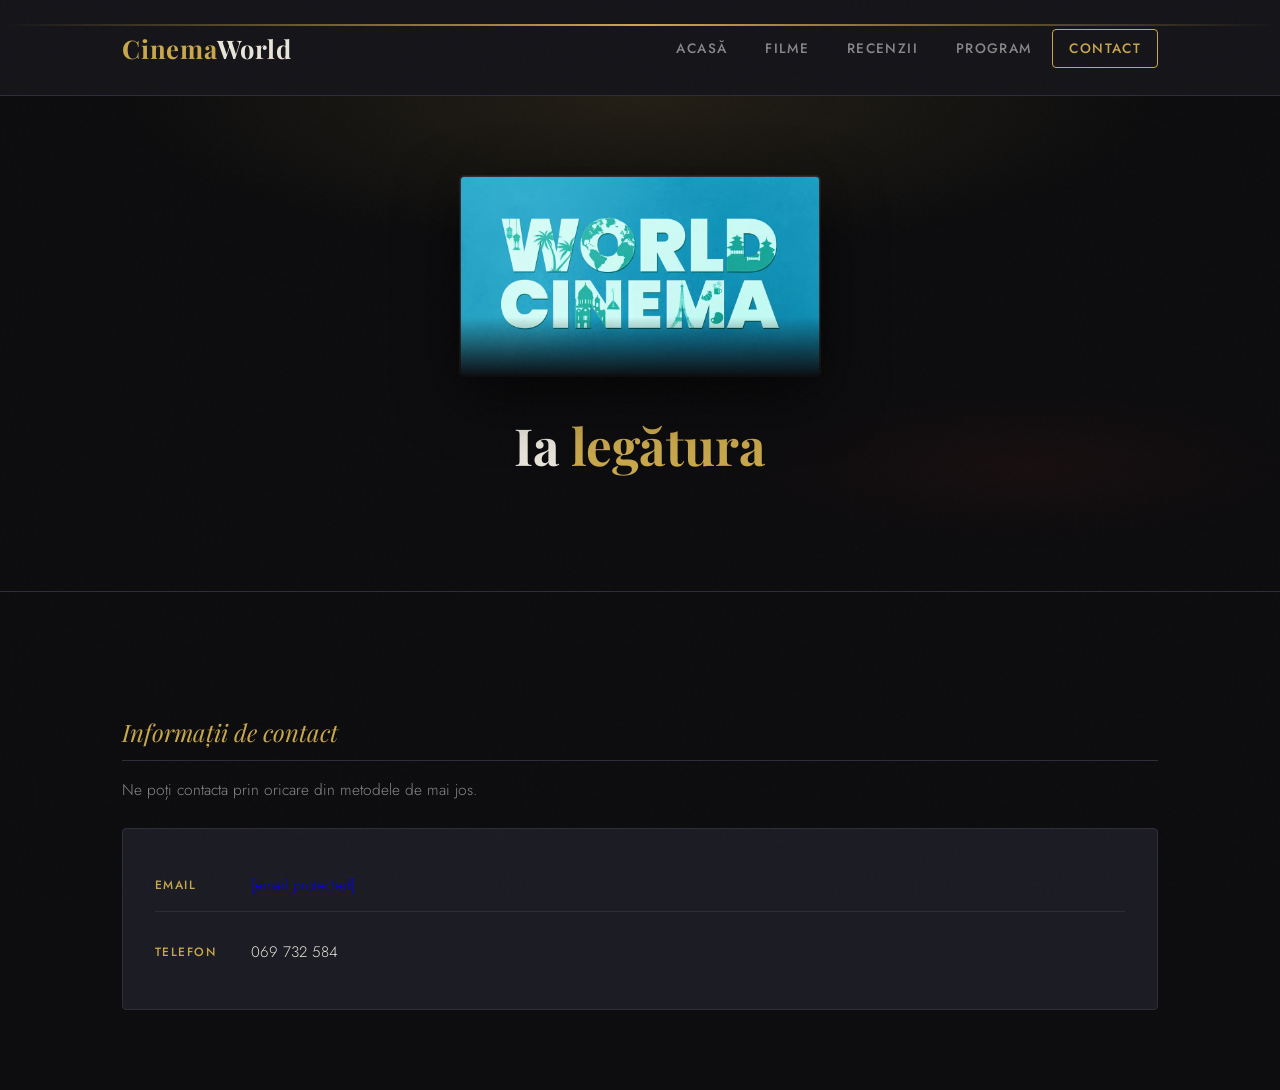
==== contact.html @ 7b28ca08 "Add files via upload" ====
<!DOCTYPE html>
<html lang="ro">
<head>
    <meta charset="UTF-8">
    <meta name="viewport" content="width=device-width, initial-scale=1.0">
    <title>Contact — Cinema World</title>
    <link rel="stylesheet" href="style.css">
</head>
<body>

<div id="header">
    <div id="header-inner">
        <a href="index.html" id="logo">Cinema<span>World</span></a>
        <ul id="nav">
            <li><a href="index.html">Acasă</a></li>
            <li><a href="filme.html">Filme</a></li>
            <li><a href="recenzii.html">Recenzii</a></li>
            <li><a href="program.html">Program</a></li>
            <li><a href="contact.html" class="active">Contact</a></li>
        </ul>
    </div>
</div>

<div id="hero">
    <div id="wrapper">
        <div id="hero-image">
            <img src="image.avif" alt="Contact Cinema World">
        </div>
        <h1>Ia <span class="accent">legătura</span></h1>
    </div>
</div>

<hr>

<div id="main">
    <div id="wrapper">
        <h2>Informații de contact</h2>
        <p>Ne poți contacta prin oricare din metodele de mai jos.</p>
        <div id="contact-info">
            <div class="contact-row">
                <span class="contact-label">Email</span>
                <span class="contact-value"><a href="/cdn-cgi/l/email-protection" class="__cf_email__" data-cfemail="f3909a9d969e92b3849c819f97dd909c9e">[email&#160;protected]</a></span>
            </div>
            <div class="contact-row">
                <span class="contact-label">Telefon</span>
                <span class="contact-value">069 732 584</span>
            </div>
        </div>
    </div>
</div>

<div id="footer"
---- style.css ----
@import url('https://fonts.googleapis.com/css2?family=Playfair+Display:ital,wght@0,400;0,700;1,400&family=Jost:wght@300;400;500&display=swap');

:root {
  --bg:        #0d0d0f;
  --surface:   #15151a;
  --card:      #1c1c24;
  --border:    #2e2e3a;
  --gold:      #c9a84c;
  --gold-lt:   #e8c97a;
  --red:       #c0392b;
  --text:      #e8e4d9;
  --muted:     #888;
  --font-head: 'Playfair Display', Georgia, serif;
  --font-body: 'Jost', 'Helvetica Neue', sans-serif;
  --radius:    4px;
  --transition: 0.3s ease;
}

*, *::before, *::after {
  box-sizing: border-box;
  margin: 0;
  padding: 0;
}

html { scroll-behavior: smooth; }

body {
  background-color: var(--bg);
  color: var(--text);
  font-family: var(--font-body);
  font-size: 16px;
  font-weight: 300;
  line-height: 1.7;
  min-height: 100vh;
}

#wrapper {
  max-width: 1100px;
  margin: 0 auto;
  padding: 0 2rem;
}

#header {
  background: var(--surface);
  border-bottom: 1px solid var(--border);
  padding: 1.5rem 0;
  position: sticky;
  top: 0;
  z-index: 100;
  backdrop-filter: blur(8px);
}

#header::before {
  content: '';
  display: block;
  height: 2px;
  background: linear-gradient(90deg, transparent, var(--gold), transparent);
  margin-bottom: 1px;
}

#header-inner {
  max-width: 1100px;
  margin: 0 auto;
  padding: 0 2rem;
  display: flex;
  align-items: center;
  justify-content: space-between;
  gap: 2rem;
  flex-wrap: wrap;
}

#logo {
  font-family: var(--font-head);
  font-size: 1.6rem;
  font-weight: 700;
  color: var(--gold);
  letter-spacing: 0.03em;
  text-decoration: none;
}

#logo span { color: var(--text); }

#nav {
  display: flex;
  gap: 0.25rem;
  list-style: none;
  flex-wrap: wrap;
}

#nav a {
  display: block;
  padding: 0.45rem 1rem;
  font-size: 0.85rem;
  font-weight: 500;
  letter-spacing: 0.1em;
  text-transform: uppercase;
  text-decoration: none;
  color: var(--muted);
  border: 1px solid transparent;
  border-radius: var(--radius);
  transition: color var(--transition), border-color var(--transition), background var(--transition);
}

#nav a:link    { color: var(--muted); }
#nav a:visited { color: #666; }
#nav a:hover   { color: var(--gold); border-color: var(--gold); background: rgba(201,168,76,0.08); }
#nav a:active  { color: var(--gold-lt); background: rgba(201,168,76,0.18); }
#nav a.active  { color: var(--gold); border-color: var(--gold); }

#hero {
  position: relative;
  overflow: hidden;
  padding: 5rem 0 4rem;
  text-align: center;
  animation: fadeUp 0.7s ease both;
}

#hero::before {
  content: '';
  position: absolute;
  inset: 0;
  background:
    radial-gradient(ellipse 60% 50% at 50% 0%, rgba(201,168,76,0.12) 0%, transparent 70%),
    radial-gradient(ellipse 40% 30% at 80% 80%, rgba(192,57,43,0.06) 0%, transparent 60%);
  pointer-events: none;
}

#hero-image {
  position: relative;
  display: inline-block;
  margin-bottom: 2rem;
}

#hero-image img {
  width: 360px;
  max-width: 90vw;
  height: 200px;
  object-fit: cover;
  border-radius: var(--radius);
  border: 1px solid var(--border);
  box-shadow: 0 20px 60px rgba(0,0,0,0.6), 0 0 0 1px rgba(201,168,76,0.1);
  display: block;
}

#hero-image::after {
  content: '';
  position: absolute;
  bottom: -1px;
  left: 0;
  right: 0;
  height: 60px;
  background: linear-gradient(to bottom, transparent, var(--bg));
}

#main {
  padding: 3rem 0 5rem;
  animation: fadeUp 0.7s 0.15s ease both;
}

h1 {
  font-family: var(--font-head);
  font-size: clamp(2rem, 5vw, 3.2rem);
  font-weight: 700;
  color: var(--text);
  line-height: 1.15;
  margin-bottom: 1.25rem;
}

h1 .accent { color: var(--gold); }

h2 {
  font-family: var(--font-head);
  font-size: 1.5rem;
  font-weight: 400;
  font-style: italic;
  color: var(--gold);
  margin: 2.5rem 0 1rem;
  padding-bottom: 0.5rem;
  border-bottom: 1px solid var(--border);
}

h3 {
  font-family: var(--font-head);
  font-size: 1.2rem;
  font-weight: 700;
  color: var(--text);
  margin: 1.5rem 0 0.5rem;
}

p {
  color: var(--muted);
  margin-bottom: 1rem;
  font-size: 0.97rem;
}

hr {
  border: none;
  border-top: 1px solid var(--border);
  margin: 2rem 0;
}

#film-list {
  list-style: none;
  display: grid;
  gap: 0.75rem;
  margin-top: 1.5rem;
}

#film-list li {
  background: var(--card);
  border: 1px solid var(--border);
  border-left: 3px solid var(--gold);
  padding: 0.85rem 1.25rem;
  border-radius: var(--radius);
  font-size: 0.95rem;
  font-weight: 400;
  color: var(--text);
  transition: background var(--transition), border-left-color var(--transition), transform var(--transition);
  cursor: default;
}

#film-list li:hover {
  background: #222230;
  border-left-color: var(--gold-lt);
  transform: translateX(4px);
}

#reviews-grid {
  display: grid;
  gap: 1.5rem;
  margin-top: 1.5rem;
}

.review-card {
  background: var(--card);
  border: 1px solid var(--border);
  border-radius: var(--radius);
  padding: 1.5rem;
  position: relative;
  overflow: hidden;
  transition: box-shadow var(--transition);
}

.review-card::before {
  content: '"';
  position: absolute;
  top: -0.5rem;
  right: 1rem;
  font-family: var(--font-head);
  font-size: 5rem;
  color: rgba(201,168,76,0.08);
  line-height: 1;
  pointer-events: none;
}

.review-card:hover {
  box-shadow: 0 8px 30px rgba(0,0,0,0.4), 0 0 0 1px var(--gold);
}

.review-card h3 { margin-top: 0; }
.review-card p  { margin-bottom: 0; }

#schedule-table {
  width: 100%;
  border-collapse: collapse;
  margin-top: 1.5rem;
  font-size: 0.93rem;
}

#schedule-table th {
  background: var(--card);
  color: var(--gold);
  font-family: var(--font-body);
  font-weight: 500;
  font-size: 0.75rem;
  letter-spacing: 0.15em;
  text-transform: uppercase;
  padding: 0.85rem 1.25rem;
  text-align: left;
  border-bottom: 2px solid var(--gold);
}

#schedule-table td {
  padding: 0.85rem 1.25rem;
  border-bottom: 1px solid var(--border);
  color: var(--text);
}

#schedule-table tr:hover td { background: var(--card); }

#schedule-table td:last-child {
  color: var(--gold);
  font-weight: 500;
}

#contact-info {
  background: var(--card);
  border: 1px solid var(--border);
  border-radius: var(--radius);
  padding: 2rem;
  margin-top: 1.5rem;
  display: grid;
  gap: 1rem;
}

.contact-row {
  display: flex;
  gap: 1rem;
  align-items: center;
  padding: 0.75rem 0;
  border-bottom: 1px solid var(--border);
}

.contact-row:last-child { border-bottom: none; }

.contact-label {
  font-size: 0.75rem;
  font-weight: 500;
  letter-spacing: 0.12em;
  text-transform: uppercase;
  color: var(--gold);
  min-width: 80px;
}

.contact-value {
  color: var(--text);
  font-size: 0.95rem;
}

#footer {
  background: var(--surface);
  border-top: 1px solid var(--border);
  padding: 2rem 0;
  text-align: center;
}

#footer p {
  font-size: 0.8rem;
  color: var(--muted);
  margin: 0;
}

#intro {
  max-width: 640px;
  margin: 0 auto;
  text-align: center;
}

#intro p {
  font-size: 1.05rem;
  color: var(--muted);
  margin-bottom: 2rem;
}

body::after {
  content: '';
  position: fixed;
  inset: 0;
  background-image: url("data:image/svg+xml,%3Csvg viewBox='0 0 256 256' xmlns='http://www.w3.org/2000/svg'%3E%3Cfilter id='noise'%3E%3CfeTurbulence type='fractalNoise' baseFrequency='0.9' numOctaves='4' stitchTiles='stitch'/%3E%3C/filter%3E%3Crect width='100%25' height='100%25' filter='url(%23noise)' opacity='0.04'/%3E%3C/svg%3E");
  pointer-events: none;
  z-index: 9999;
  opacity: 0.35;
}

@keyframes fadeUp {
  from { opacity: 0; transform: translateY(16px); }
  to   { opacity: 1; transform: translateY(0); }
}

@keyframes pulse {
  0%, 100% { opacity: 0.5; }
  50%       { opacity: 0.9; }
}

.glow-dot {
  width: 6px; height: 6px;
  background: var(--gold);
  border-radius: 50%;
  display: inline-block;
  margin: 0 0.3rem;
  animation: pulse 2s infinite;
}

@media (max-width: 600px) {
  #header-inner { flex-direction: column; align-items: flex-start; }
  #nav { gap: 0.15rem; }
  #hero-image img { width: 100%; }
}
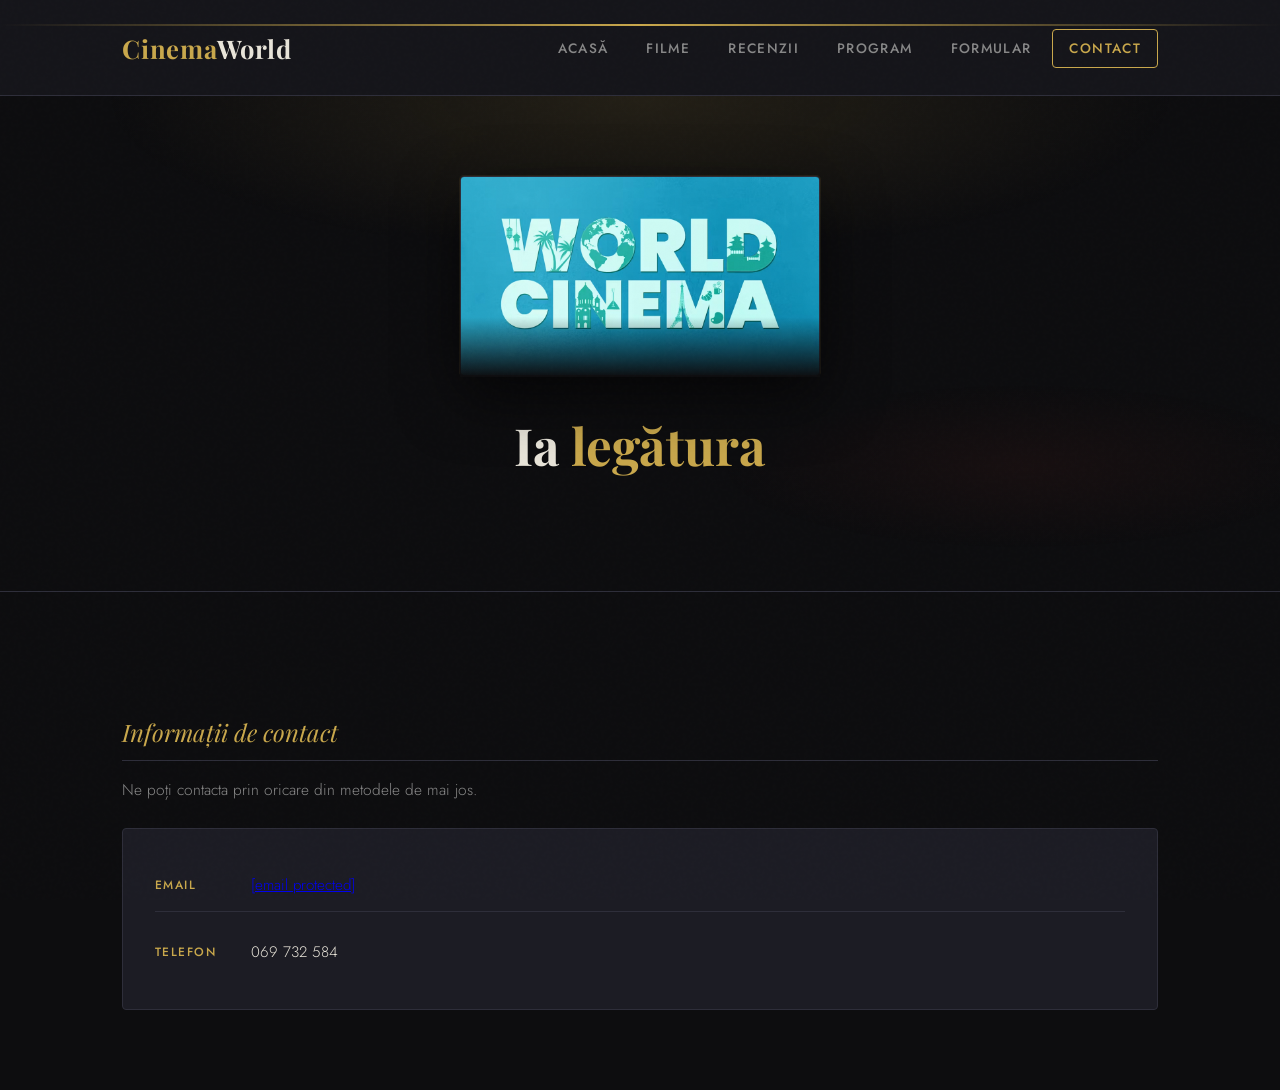
==== commit 2e38de22: "Add files via upload" ====
--- a/contact.html
+++ b/contact.html
@@ -16,6 +16,7 @@
             <li><a href="filme.html">Filme</a></li>
             <li><a href="recenzii.html">Recenzii</a></li>
             <li><a href="program.html">Program</a></li>
+            <li><a href="formular.html">Formular</a></li>
             <li><a href="contact.html" class="active">Contact</a></li>
         </ul>
     </div>
@@ -39,7 +40,7 @@
         <div id="contact-info">
             <div class="contact-row">
                 <span class="contact-label">Email</span>
-                <span class="contact-value"><a href="/cdn-cgi/l/email-protection" class="__cf_email__" data-cfemail="f3909a9d969e92b3849c819f97dd909c9e">[email&#160;protected]</a></span>
+                <span class="contact-value"><a href="/cdn-cgi/l/email-protection" class="__cf_email__" data-cfemail="6c0f050209010d2c1b031e0008420f0301">[email&#160;protected]</a></span>
             </div>
             <div class="contact-row">
                 <span class="contact-label">Telefon</span>
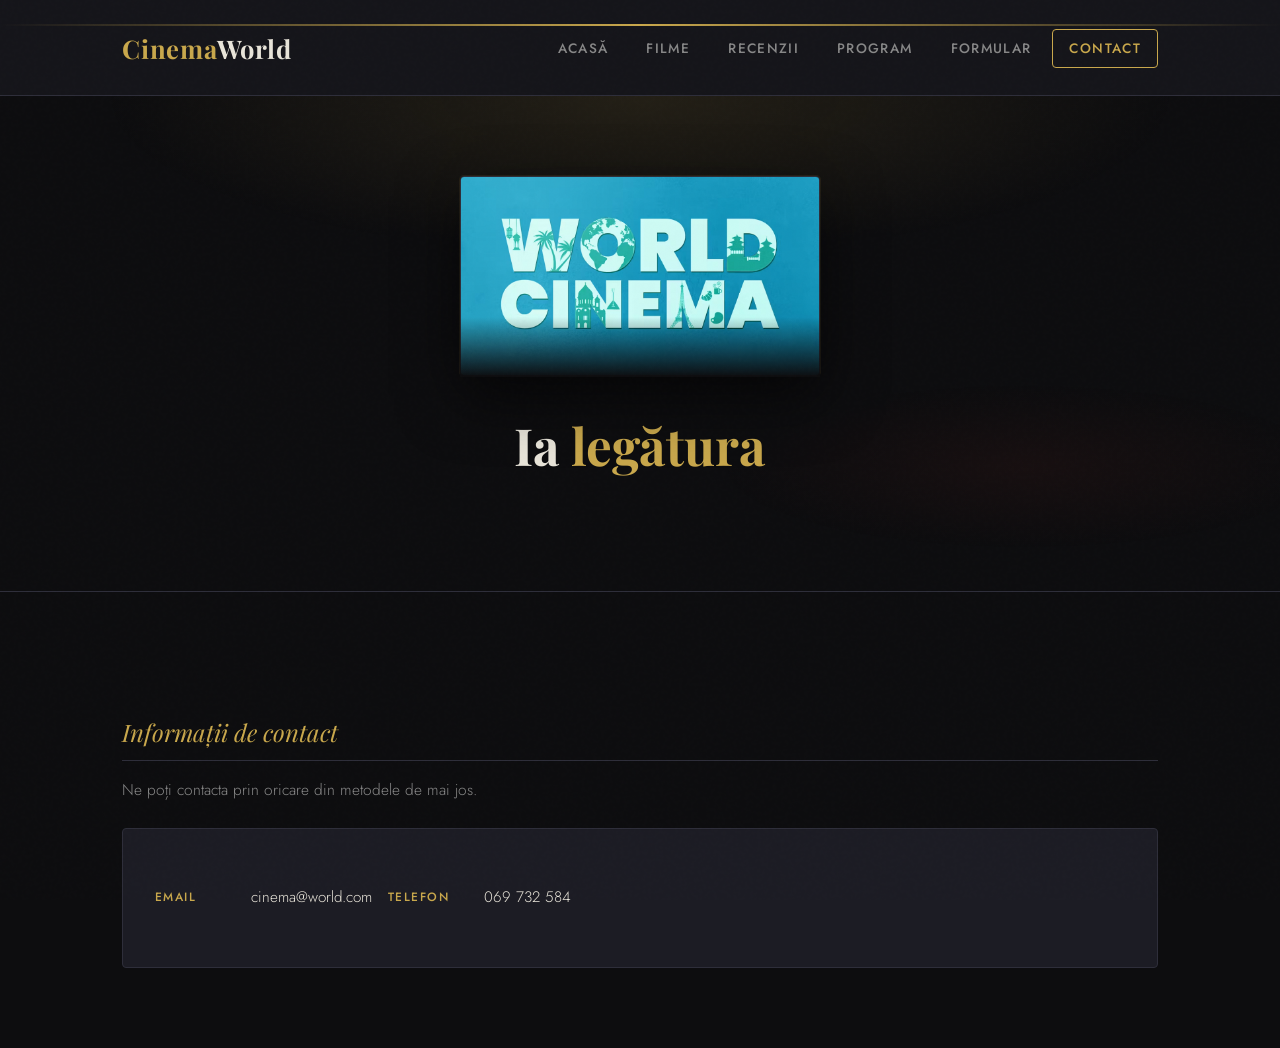
==== commit b2e5ce8e: "Update contact email address in contact.html" ====
--- a/contact.html
+++ b/contact.html
@@ -40,8 +40,7 @@
         <div id="contact-info">
             <div class="contact-row">
                 <span class="contact-label">Email</span>
-                <span class="contact-value"><a href="/cdn-cgi/l/email-protection" class="__cf_email__" data-cfemail="6c0f050209010d2c1b031e0008420f0301">[email&#160;protected]</a></span>
-            </div>
+                <span class="contact-value">cinema@world.com</span>
             <div class="contact-row">
                 <span class="contact-label">Telefon</span>
                 <span class="contact-value">069 732 584</span>
@@ -50,4 +49,4 @@
     </div>
 </div>
 
-<div id="footer"+<div id="footer"
